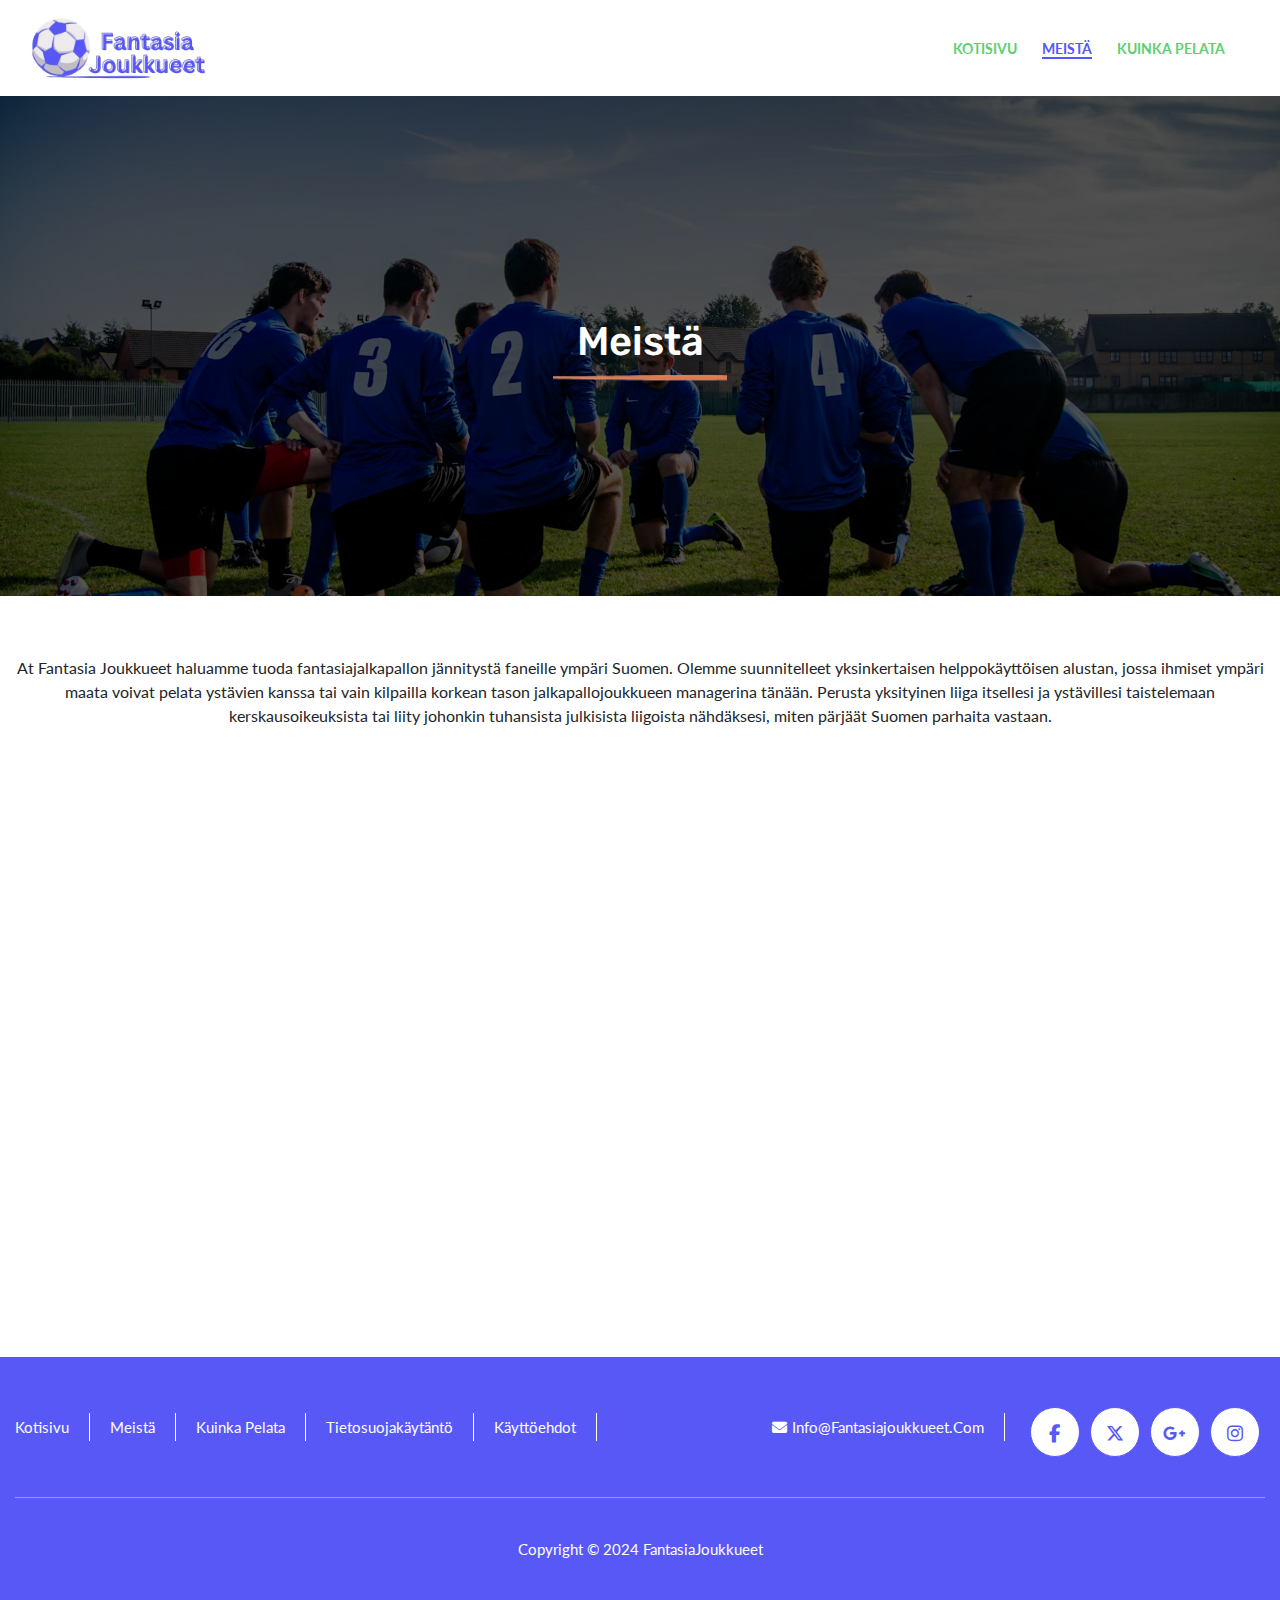
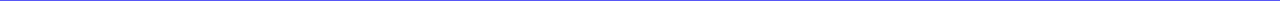
==== aboutus.html @ bffdc189 "changes" ====
<!DOCTYPE html>
<html lang="fi">

<head>
    <meta charset="UTF-8">
    <meta name="viewport" content="width=device-width, initial-scale=1.0">
    <title>Meistä</title>
    <link rel="icon" type="image/x-icon" href="image/favicon.png">
    <link rel="stylesheet" href="https://cdnjs.cloudflare.com/ajax/libs/font-awesome/6.5.1/css/all.min.css">
    <link rel="stylesheet" href="https://unpkg.com/aos@2.3.0/dist/aos.css">
    <link rel="stylesheet" href="css/bootstrap.css">
    <link rel="stylesheet" href="css/style.css">
    <link rel="stylesheet" href="css/responsive.css">
</head>

<body>
    <!-- header section start -->
    <nav>
        <div class="container">
            <div class="navbar">
                <div class="logo"><a href="index.html"><img src="image/logo.png" alt="logo"></a></div>
                <div class="navlink">
                    <div class="closebutton"><i class="fa fa-times-circle" aria-hidden="true"></i></div>
                    <ul>
                        <li>
                            <a href="index.html">Kotisivu</a>
                        </li>
                        <li>
                            <a href="aboutus.html" class="active">Meistä</a>
                        </li>
                        <li>
                            <a href="kuinkapelata.html">Kuinka Pelata</a>
                        </li>

                    </ul>
                </div>
                <div class="open"><i class="fa fa-bars" aria-hidden="true"></i></div>
            </div>
        </div>
    </nav>
    <!-- header section start -->
    <!-- about banner section start -->
    <div class="about_banner">
        <div class="container">
            <div class="row">
                <div class="col-12">
                    <div class="banner_head">
                        <h1>Meistä
                        </h1>
                    </div>
                </div>
            </div>
        </div>
    </div>
    <!-- about banner section end -->
    <!--about detail section start -->
    <div class="about_detail">
        <div class="container">
            <div class="row mb-3">
                <div class="col-12">
                    <div class="about_text text-center">
                        <p>At Fantasia Joukkueet haluamme tuoda fantasiajalkapallon jännitystä faneille ympäri
                            Suomen. Olemme suunnitelleet yksinkertaisen helppokäyttöisen alustan, jossa ihmiset
                            ympäri maata voivat pelata ystävien kanssa tai vain kilpailla korkean tason
                            jalkapallojoukkueen managerina tänään. Perusta yksityinen liiga itsellesi ja ystävillesi
                            taistelemaan kerskausoikeuksista tai liity johonkin tuhansista julkisista liigoista
                            nähdäksesi,
                            miten pärjäät Suomen parhaita vastaan.</p>
                    </div>
                </div>
            </div>
            <div class="row mt-2">
                <div class="col-lg-5 col-md-6 col-sm-6 col-12 mb-3">
                    <div class="about_info" data-aos="fade-right">
                        <img src="image/location.png" alt="about">
                        <div class="about_infotext">
                            <h4>Rakennettu Suomea varten
                            </h4>
                            <p>Suunniteltu suomalaisille urheilun ystäville</p>
                        </div>
                    </div>
                </div>
                <div class="col-lg-5 col-md-6 col-sm-6 col-12 mb-3">
                    <div class="about_info" data-aos="fade-left">
                        <img src="image/app.png" alt="about">
                        <div class="about_infotext">
                            <h4>Käyttäjäystävällinen App
                            </h4>
                            <p>Yksinkertainen käyttöympäristö</p>
                        </div>
                    </div>
                </div>
            </div>
            <div class="row">
                <div class="col-lg-5 col-md-6 col-sm-6 col-12 mb-3">
                    <div class="about_info" data-aos="fade-right">
                        <img src="image/livescore.png" alt="about">
                        <div class="about_infotext">
                            <h4>Pysy ajan tasalla
                            </h4>
                            <p>Reaaliaikaiset jalkapallotulokset ja uutiset</p>
                        </div>
                    </div>
                </div>
                <div class="col-lg-5 col-md-6 col-sm-6 col-12 mb-3">
                    <div class="about_info" data-aos="fade-left">
                        <img src="image/community.png" alt="about">
                        <div class="about_infotext">
                            <h4>Fantasia Joukkueet Yhteisö
                            </h4>
                            <p>Keskustele yhteisön foorumeilla</p>
                        </div>
                    </div>
                </div>
            </div>
        </div>
    </div>
    <!--about detail section end -->
    <!--footer start-->
    <div class="footer">
        <div class="container">
            <div class="row">
                <div class="col-xxl-8 col-xl-7 col-lg-12 col-md-12 col-sm-12 col-xs-12">
                    <div class="single_footer single_footer_menu">
                        <ul>
                            <li><a href="index.html">Kotisivu</a></li>
                            <li><a href="aboutus.html">Meistä</a> </li>
                            <li><a href="kuinkapelata.html">Kuinka Pelata</a></li>
                            <li><a href="privacypolicy.html">Tietosuojakäytäntö</a></li>
                            <li><a href="terms.html">Käyttöehdot</a></li>
                        </ul>
                    </div>
                </div>
                <div class="col-xxl-4 col-xl-5 col-lg-12 col-md-12 col-sm-12 col-xs-12">
                    <div class="single_footer single_footer_address">
                        <div class="email">
                            <ul>
                                <li>
                                    <a href="mailto:info@magyarlegjobb"><i class="fa fa-envelope"
                                            aria-hidden="true"></i>info@fantasiajoukkueet.com</a>
                                </li>
                            </ul>
                        </div>
                        <div class="social_profile">
                            <ul>
                                <li><a href="#"><i class="fa-brands fa-facebook-f"></i></a></li>
                                <li><a href="#"><i class="fa-brands fa-x-twitter"></i></a></li>
                                <li><a href="#"><i class="fa-brands fa-google-plus-g"></i></a></li>
                                <li><a href="#"><i class="fa-brands fa-instagram"></i></a></li>
                            </ul>
                        </div>
                    </div>
                </div>
            </div>
            <div class="row">
                <div class="col-lg-12 col-sm-12 col-xs-12">
                    <p class="copyright">Copyright © 2024 <a href="index.html"></a>FantasiaJoukkueet</p>
                </div>
            </div>
        </div>
    </div>
    <!-- footer end-->
    <!--cookies start -->

    <!-- <div class="card cookie-alert show">
        <div class="card-body p-5">

            <p class="card-text">“Weboldalunk cookie-kat használ a legjobb élmény
                érdekében. Kattintson az "Elfogadás" gombra a cookie-k elfogadásához, vagy a
                "Beállítások" gombra a beállítások módosításához”</p>
            <div class="btn-toolbar justify-content-end">
                <a href="#" class="btn btn-primary setting-cookies">Settings</a>
                <a href="#" class="btn btn-primary accept-cookies">Accept</a>
            </div>
        </div>
    </div> -->
    <!--cookies end -->
    <script src="https://cdnjs.cloudflare.com/ajax/libs/jquery/2.2.2/jquery.min.js"></script>
    <script src="https://unpkg.com/aos@2.3.0/dist/aos.js"></script>
    <script src="javascript/bootstrap.js"></script>
    <script src="javascript/slick.js"></script>
    <script src="https://maxcdn.bootstrapcdn.com/bootstrap/4.1.3/js/bootstrap.min.js"></script>

    <script>
        $(document).ready(function () {
            $(".open").click(function () {
                $("body").addClass("toggle");
            });
        });
        $(document).ready(function () {
            $(".closebutton").click(function () {
                $("body").removeClass("toggle");
            });
        });

    </script>
    <script>
        AOS.init({
            duration: 1200,
        })
    </script>


</body>

</html>
---- css/style.css ----
@import url('https://fonts.googleapis.com/css2?family=Lato:ital,wght@0,100;0,300;0,400;0,700;0,900;1,100;1,300;1,400;1,700;1,900&display=swap');
@import url('https://fonts.googleapis.com/css2?family=Rubik:ital,wght@0,300..900;1,300..900&display=swap');

:root {
    --primary-color: #5858f7;
    --secondary-color: #5ecf71;
}

* {
    margin: 0;
    padding: 0;

}

ul,
li,
p,
a {
    text-decoration: none;
    list-style: none;
    margin: 0;
    padding: 0;
    font-family: "Lato", sans-serif;
}

h1,
h2,
h3,
h4,
h5,
h6 {}

a,
a:hover,
a:focus,
a:active {
    text-decoration: none;
    outline: none;

}

.button,
a:hover {
    color: #000;
}

img {
    width: 100%;
    max-width: 100%;
}

.container {
    width: 100%;
    max-width: 1440px;
    margin: 0 auto;
    padding: 0 15px;
}

h1 {
    font-family: "Rubik", sans-serif;
}

h2 {
    text-align: center;
    color: var(--primary-color);
    font-size: 35px;
    padding-bottom: 50px;
    text-transform: capitalize;
}

/* navbar styling  */

.logo img {
    max-width: 180px;
}

.navbar {
    padding: 0px 15px;
    display: flex;
    justify-content: space-between;
    align-items: center;
}

.navlink ul {
    display: flex;
    align-items: center;
}

.navlink ul li {
    font-size: 18px;
    margin: 0 25px 0 0;

}

.navlink ul li a {
    color: var(--secondary-color);
    font-size: 14px;
    font-style: normal;
    font-weight: bold;
    line-height: normal;
    text-transform: uppercase;
}

.navlink ul li a:hover {
    color: var(--primary-color);
}

.active {
    border-bottom: 2px solid var(--primary-color);
    color: var(--primary-color) !important;
}

.open {
    display: none;
}

.closebutton {
    display: none;
}

nav {
    background: #fff;
    font-size: 18px;
    padding: 14px 0;
    font-weight: 700;
    text-transform: capitalize;
    color: #000000;
    position: relative;
    z-index: 99;
}

/* 
nav.sticky {
    background: var(--primary-color);
    animation: 500ms ease-in-out 0s normal none 1 running fadeInDown;
    padding: 10px 0;
    position: fixed;
} */

/* navbar stylng end */
a.button_main {
    background: var(--primary-color);
    padding: 10px 40px 10px 40px;
    border: 1px solid var(--primary-color);
    color: #fff;
    font-weight: 700;
}

.hotel_box button a {
    color: inherit;
}

a.button_main:hover {
    background: transparent;
    border: 1px solid var(--primary-color);
    color: var(--primary-color);
}

.banner_head:after {
    content: '';
    background: url(../image/line.png);
    background-position: center;
    background-size: cover;
    width: 17%;
    height: 10%;
    position: absolute;
    top: 50%;
}

/* banner styling  start */
.hotel_banner {
    height: 600px;
    background-image: url(../image/homebanner.jpg);
    background-size: cover;
    background-position: center;
    background-repeat: no-repeat;
    position: relative;
    display: flex;
    align-items: center;
}

.hotel_banner::before {
    position: absolute;
    content: '';
    background: #000000a8;
    width: 100%;
    height: 100%;
    z-index: 0;
}

.banner_box h1 {
    font-size: 45px;
    text-transform: uppercase;
    margin-bottom: 20px;
}

.banner_box p {
    font-size: 18px;
    text-transform: capitalize;
}

.home_detail {
    padding: 60px 0;
}

.home_info {
    text-align: center;
    padding: 40px;
    background: #fafafa;
    border-radius: 5px;
    box-shadow: 2px 3px 0px var(--secondary-color);
}

.home_detail .row {
    justify-content: center;
}

.home_info {
    margin-top: 20px;
}

.home_info img {
    width: 80px;
    margin-bottom: 20px;
}

.three_steps {
    padding: 60px 0;
    overflow: hidden;
}

.steps {
    text-align: center;
    padding: 20px;
    border-radius: 10px;
    background: #eaf0f7;
    border-bottom: 1px solid #bdc6d1;
    margin-bottom: 20px;

}

.steps img {
    margin-bottom: 10px;
    border-radius: 5px;
    height: 270px;
    object-fit: cover;
}

/* .steps.one {
    background: #eaf0f7;
    border-bottom: 1px solid #bdc6d1;
    box-shadow: 2px 1px 5px;
}

.steps.two {
    background: #faeaeb;
    border-bottom: 1px solid #cfbcbd;
    box-shadow: 2px 1px 5px;
}

.steps.three {
    background: #eff5e3;
    border-bottom: 1px solid #cfd5c4;
    box-shadow: 2px 1px 5px;
} */

.hotel_banner .row {
    position: relative;
    color: #fff;
}

.banner_box .row {
    align-items: center;
}

.form_box {
    width: 60%;
}

.aside-image {
    text-align: right;
    display: none;
}

.aside-image img {
    max-width: 530px;
    height: 750px;
    transition: none 0s ease 0s;
    line-height: 0px;
    border-width: 0px;
    margin: 0px;
    padding: 0px;
    letter-spacing: 0px;
    font-weight: 400;
    font-size: 16px;
    animation-duration: 1s;
    animation-fill-mode: both;
    -moz-animation-delay: 0.5s;
    animation-delay: 0.5s;
    -webkit-animation-name: fadeInRight;
    animation-name: fadeInRight;
    width: 100%;
    object-fit: contain;
}

/* banner styling end */
/* play banner start */
.play_banner {
    height: 500px;
    background-image: url(../image/play.jpg);
    background-size: cover;
    background-position: center;
    background-repeat: no-repeat;
    position: relative;
    display: flex;
    align-items: center;
}

.play_banner:before {
    position: absolute;
    content: '';
    background: #000000a8;
    width: 100%;
    height: 100%;
    z-index: 0;
}

.detail_section {
    padding: 60px 0;
}

.text_sports {
    margin-bottom: 40px;
}

.details_text {
    padding: 20px;
    background: #fff;
    height: 100%;
    color: var(--secondary-color);
    box-shadow: 1px 1px 3px;
    border-radius: 10px;
    transition: 1s;
}

/* .details_text:hover {
    background: transparent;
    color: #e97949;

} */

.detail_section ul li {
    list-style: disc;
    margin-left: 17px;
}

.detail_section h3 {
    margin-top: 15px;
}

.banner_head {
    display: flex;
    flex-direction: column;
    justify-content: center;
    align-items: center;
    height: 100%;
    text-align: center;
    position: absolute;
    top: 50%;
    left: 50%;
    color: #fff;
    width: 80%;
    transform: translate(-50%, -50%);
}

/* play banner end */
/* about styling start */
.about_banner {
    height: 500px;
    background-image: url(../image/aboutbanner.jpg);
    background-size: cover;
    background-position: center;
    background-repeat: no-repeat;
    position: relative;
    display: flex;
    align-items: center;
}

.about_banner:before {
    position: absolute;
    content: '';
    background: #000000a8;
    width: 100%;
    height: 100%;
    z-index: 0;
}

.about_detail {
    padding: 60px 0;
}

.about_text {
    margin-bottom: 40px;
}

.about_info {
    text-align: center;
    padding: 40px;
    background: #f7f6f6;
    height: 100%;
    border-radius: 5px;
}

.about_detail .row {
    justify-content: center;
}


.about_info img {
    width: 80px;
    margin-bottom: 20px;
}

.about_info::after {
    left: 0;
    right: 0;
    content: "";
    height: 0;
    width: 100%;
    background-color: var(--secondary-color);
    position: absolute;
    top: 0;
    z-index: -1;
    border-radius: 5px;
    -webkit-transition: all 300ms linear 0ms;
    -khtml-transition: all 300ms linear 0ms;
    -moz-transition: all 300ms linear 0ms;
    -ms-transition: all 300ms linear 0ms;
    -o-transition: all 300ms linear 0ms;
    transition: all 300ms linear 0ms;
    transform-origin: left;
    -moz-transform-origin: left;
    -ms-transform-origin: left;
    -webkit-transform-origin: left;
    -o-transform-origin: left;
}

.about_info:hover::after {
    height: 100%;
    left: 0;
    right: auto;
    transform-origin: right;
    -moz-transform-origin: right;
    -ms-transform-origin: right;
    -webkit-transform-origin: right;
    -o-transform-origin: right;
}

.about_info:hover .about_infotext {
    color: #fff;
}

/* .about_info:hover {
    color: white;
    background: var(--secondary-color);
} */

/* 
.in-left {
    animation: fadeInLeft 1s ease-in-out;
}

.in-right {
    animation: fadeInRight 1s ease-in-out;
}

@keyframes fadeInLeft {
    from {
        opacity: 0;
        transform: translateX(-100px);
    }

    to {
        opacity: 1;
    }
}

@keyframes fadeInRight {
    from {
        opacity: 0;
        transform: translateX(100px);
    }

    to {
        opacity: 1;
    }
} */


/* about styling end */
/* info box styling */

.form-control {
    padding: 10px;
    border: 1px solid #00000024;
    border-radius: unset;
    width: 80%;
    border-radius: 5px;
}

input.form-control.sub_btn:hover {
    background: transparent;
    color: #fff;
    border: 1px solid #fff;
}

input.form-control.sub_btn {
    width: 200px;
    padding: 10px;
    background-color: var(--primary-color);
    border: 1px solid var(--primary-color);
    color: #fff;
    border: 1px solid transparent;
    transition: all 0.5s;
}

input.form-control.sub_btn:hover {
    background: #fff;
    border: 1px solid var(--primary-color);
    color: var(--primary-color);
}

.information_box {
    padding: 80px 0;
}

input.form-control.sub_btn:hover {
    background: transparent;
    color: #fff;
    border: 1px solid #fff;
}

/*privacy-policy start*/
.privacy__section {
    position: relative;
    height: 400px;
    background-image: url(../image/privacybanner.jpg);
    background-repeat: no-repeat;
    background-size: cover;
    background-position: center;
    object-fit: cover;
    margin-top: 0;
    isolation: isolate;
    display: flex;
    flex-direction: column;
    justify-content: center;
    align-items: center;
    text-align: center;

}

.privacy__section::after {
    content: '';
    position: absolute;
    inset: 0;
    background-color: rgba(0, 0, 0, 0.55);
    z-index: -1;
}

.privacy-policy {
    padding: 40px 0;
}

.privacy-policy p {
    margin-bottom: 10px;
}

.privacy-policy a {
    color: var(--secondary-color);
}

.privacy__section .banner__text h1 {
    color: #fff;
    text-transform: uppercase;
}

.banner__text h1 {
    font-size: 45px;
    text-transform: uppercase;
}

.banner__text {
    display: flex;
    flex-direction: column;
    justify-content: center;
    align-items: center;
    height: 100%;
    text-align: center;
    position: absolute;
    top: 50%;
    left: 50%;
    color: #fff;
    width: 80%;
    transform: translate(-50%, -50%);
}

/* privacy styling end */
/* terms styling start */
.terms__section {
    position: relative;
    height: 350px;
    background-image: url(../image/termsbanner.jpg);
    background-repeat: no-repeat;
    background-size: cover;
    background-position: center;
    object-fit: cover;
    margin-top: 0;
    isolation: isolate;
    display: flex;
    flex-direction: column;
    justify-content: center;
    align-items: center;
    text-align: center;

}

.terms__section::after {
    content: '';
    position: absolute;
    inset: 0;
    background-color: rgba(0, 0, 0, 0.55);
    z-index: -1;
}

.terms-conditions p {
    margin-bottom: 10px;
}

.terms-conditions {
    padding: 40px 0;
}

.terms__section .banner__text h1 {
    color: #fff;
    text-transform: uppercase;
}

/* terms styling end */
/* footer styling */

.footer {
    background-color: var(--primary-color);
    padding: 40px 0;
}

/*END FOOTER SOCIAL DESIGN*/
.single_footer h4 img {
    max-width: 150px;
}


.single_footer h4 {
    color: #fff;
    margin-top: 0;
    margin: 20px 0;
    font-weight: 700;
    text-transform: uppercase;
    font-size: 20px;
}

/* .single_footer h4::after {
    content: "";
    display: block;
    height: 2px;
    width: 40px;
    background: #fff;
    margin-top: 20px;
} */
.single_footer.single_footer_menu ul {
    display: flex;
    gap: 20px;
}

.single_footer.single_footer_menu {
    display: flex;
    align-items: center;
    justify-content: start;
    height: 100%;
    gap: 20px;
}

.single_footer.single_footer_address {
    display: flex;
    align-items: center;
    justify-content: end;
    height: 100%;
    gap: 20px;
}

.single_footer p {
    color: var(--secondary-color);
    text-transform: uppercase;
    margin-top: 21px;
}

.single_footer ul {
    display: flex;
    margin: 0;
    padding: 0;
    list-style: none;
}

.single_footer ul li {
    font-weight: 400;
    color: #fff;
    line-height: 28px;
    border-right: 1px solid #fff;
    padding-right: 20px;
}

.single_footer ul li a {
    color: #fff;
    -webkit-transition: all 0.3s ease 0s;
    transition: all 0.3s ease 0s;
    line-height: 28px;
    font-size: 15px;
    text-transform: capitalize;
}

.email ul li a {
    display: flex;
    flex-direction: row;
    align-items: center;
    gap: 5px;
}

.single_footer ul li a:hover {
    color: var(--secondary-color);
}

.single_footer_address ul li {
    color: #fff;
    font-size: 15px;
}

.single_footer_address ul li span {
    font-weight: 400;
    color: #fff;
    line-height: 28px;
}

.contact_social ul {
    list-style: outside none none;
    margin: 0;
    padding: 0;
}

/*START SOCIAL PROFILE CSS*/
.social_profile {
    margin-top: 10px;
}

.social_profile ul {
    list-style: outside none none;
    margin: 0;
    padding: 0;
}

.social_profile ul li {
    float: left;
    border: unset;
    padding: unset;
}

.social_profile ul li a {
    text-align: center;
    border: 0px;
    text-transform: uppercase;
    transition: all 0.3s ease 0s;
    margin: 0px 5px;
    font-size: 18px;
    color: var(--primary-color);
    border-radius: 30px;
    width: 50px;
    height: 50px;
    line-height: 50px;
    display: block;
    background: #fff;
    border: 1px solid var(--primary-color);
}


.social_profile ul li a:hover {
    background: var(--secondary-color);
    border: 1px solid #fff;
    color: #fff;
    border: 0px;
}

/*END SOCIAL PROFILE CSS*/
.copyright {
    margin-top: 40px;
    padding-top: 40px;
    color: #fff;
    font-size: 15px;
    border-top: 1px solid rgba(255, 255, 255, 0.4);
    text-align: center;
}

.copyright a {
    color: #fff;
    transition: all 0.2s ease 0s;
}

.copyright a:hover {
    color: var(--primary-color);
}

/* footer styling end */


/* /cookie start/ */
.cookie-alert {
    position: fixed;
    bottom: 0;
    right: 0;
    width: 100%;
    margin: 0 !important;
    z-index: 999;
    opacity: 0;
    transform: translateY(100%);
    transition: all 500ms ease-out;
    left: 0;
}

.cookie-alert .btn {
    color: #fff;
    background-color: var(--primary-color);
    border-color: #ffffff;
}

.cookie-alert .btn:hover {
    color: var(--primary-color);
    background-color: #fff;
    border-color: var(--primary-color);
}

.cookie-alert.show {
    opacity: 1;
    transform: translateY(0%);
    transition-delay: 1000ms;
}

a.btn.btn-primary.setting-cookies {
    background: transparent;
    color: #000;
    text-decoration: underline;
    padding-bottom: 0;
    margin-right: 14px;
    border: none;
}

a.btn.btn-primary.setting-cookies:hover {
    color: var(--primary-color);
    text-decoration-color: var(--primary-color);
}

/* 
/cookie end/ */
---- css/responsive.css ----
@media screen and (max-width:1380px) {}

@media screen and (max-width:1200px) {
    body.toggle .navlink {
        transform: translateX(0);

    }


    .open {
        display: block;
        color: var(--primary-color);
        font-size: 30px;
    }

    .closebutton {
        display: block;
        position: absolute;
        top: 20px;
        right: 40px;
        color: #fff;
        font-size: 25px;
        padding-right: 50px;
    }

    .saerchbar {
        display: none;
    }


    .navlink {
        transform: translateX(-100%);
        transition: all 0.5s linear;
        position: fixed;
        left: 0;
        top: 0;
        bottom: 0;
        background: var(--primary-color);
        width: 450px;
        padding: 40px;
        margin: 0;
        z-index: 9;
    }

    .navlink ul {
        display: flex;
        flex-direction: column;
        align-items: start;
    }

    .navbar .navlink {
        margin-left: -15px;

    }

    .navlink ul li a {
        color: var(--secondary-color);
    }

    .navlink ul li a:hover {
        color: #fff;
    }

    .active {
        border-bottom: 2px solid #fff;
        color: #fff !important;
    }

    .navlink ul li {
        padding: 10px;
    }

    .box1 h2 {
        margin-top: 10px;
    }

    .social_profile ul li a {
        font-size: 18px;
        width: 45px;
        height: 45px;
        line-height: 47px;
    }

    .copyright {
        margin-top: 20px;
        padding-top: 10px;
    }

    .same_box h1 {
        font-size: 35px;
    }

    .same_box p {
        font-size: 16px;

    }

}

@media (max-width: 991px) {
    .row.upcoming_aside h3 {
        margin-bottom: 0;
        margin-top: 20px;
    }

    .row.upcoming_aside {
        margin-top: 20px;

    }

    .hotel_box {
        display: flex;
        flex-direction: column;
        align-items: start;
        justify-content: center;
        height: 100%;
        text-align: center;
        background: #fff;
        padding: 40px;
        margin-left: 0px;
        text-align: left;
    }

    .hotel_box.reverse {
        display: flex;
        flex-direction: column;
        align-items: start;
        justify-content: center;
        height: 100%;
        text-align: center;
        background: #fff;
        padding: 40px;
        margin-left: 0;
        margin-right: 0px;
    }

    .hotel_box.reverse p {
        text-align: left;
    }

    .single_footer.single_footer_address {
        display: block;
    }

    .single_footer.single_footer_menu ul {
        display: block;
        margin-bottom: 20px;
    }

    .single_footer ul li {
        border-right: unset;
        padding-right: unset;
    }

    .social_profile ul li a {
        margin: 0px 5px 0px 0;
    }

    h2 {
        padding-bottom: 20px;
        font-size: 28px;
    }

    .form-control {
        width: 80%;

    }

    .form_box {
        width: 100%;
    }
}

@media (max-width: 767px) {
    .banner_box h1 {
        font-size: 32px;
    }

    .banner__text h1 {
        font-size: 32px;
        padding: 30px 10px;
    }

    .hotel_banner {
        height: 500px;

    }

    .home_detail {
        padding: 20px 0;
    }

    .three_steps {
        padding: 20px 0;
    }

    .form-control {
        width: 70%;

    }

    .banner_head:after {
        width: 41%;
    }

}

@media (max-width: 575px) {
    .box img {
        width: 90px;
    }

    .row.upcoming_aside {
        padding-left: 20px;
        margin-left: 20px;

    }

    .row.upcoming_aside h3 {
        font-size: 28px;
    }

    .refer_inner>img {
        width: 100%;
    }

    .gallery.mb-2 {
        height: auto;
    }

    .simple-section {
        padding: 20px 0;
    }

    .inner_div {
        height: auto;

    }

    .detail_section {
        padding: 20px 0;
    }

    .hotel_accordian {
        padding: 20px 0;
    }

    .aside-image img {
        height: 270px;
    }

    .aside-image {
        text-align: center;
    }
}
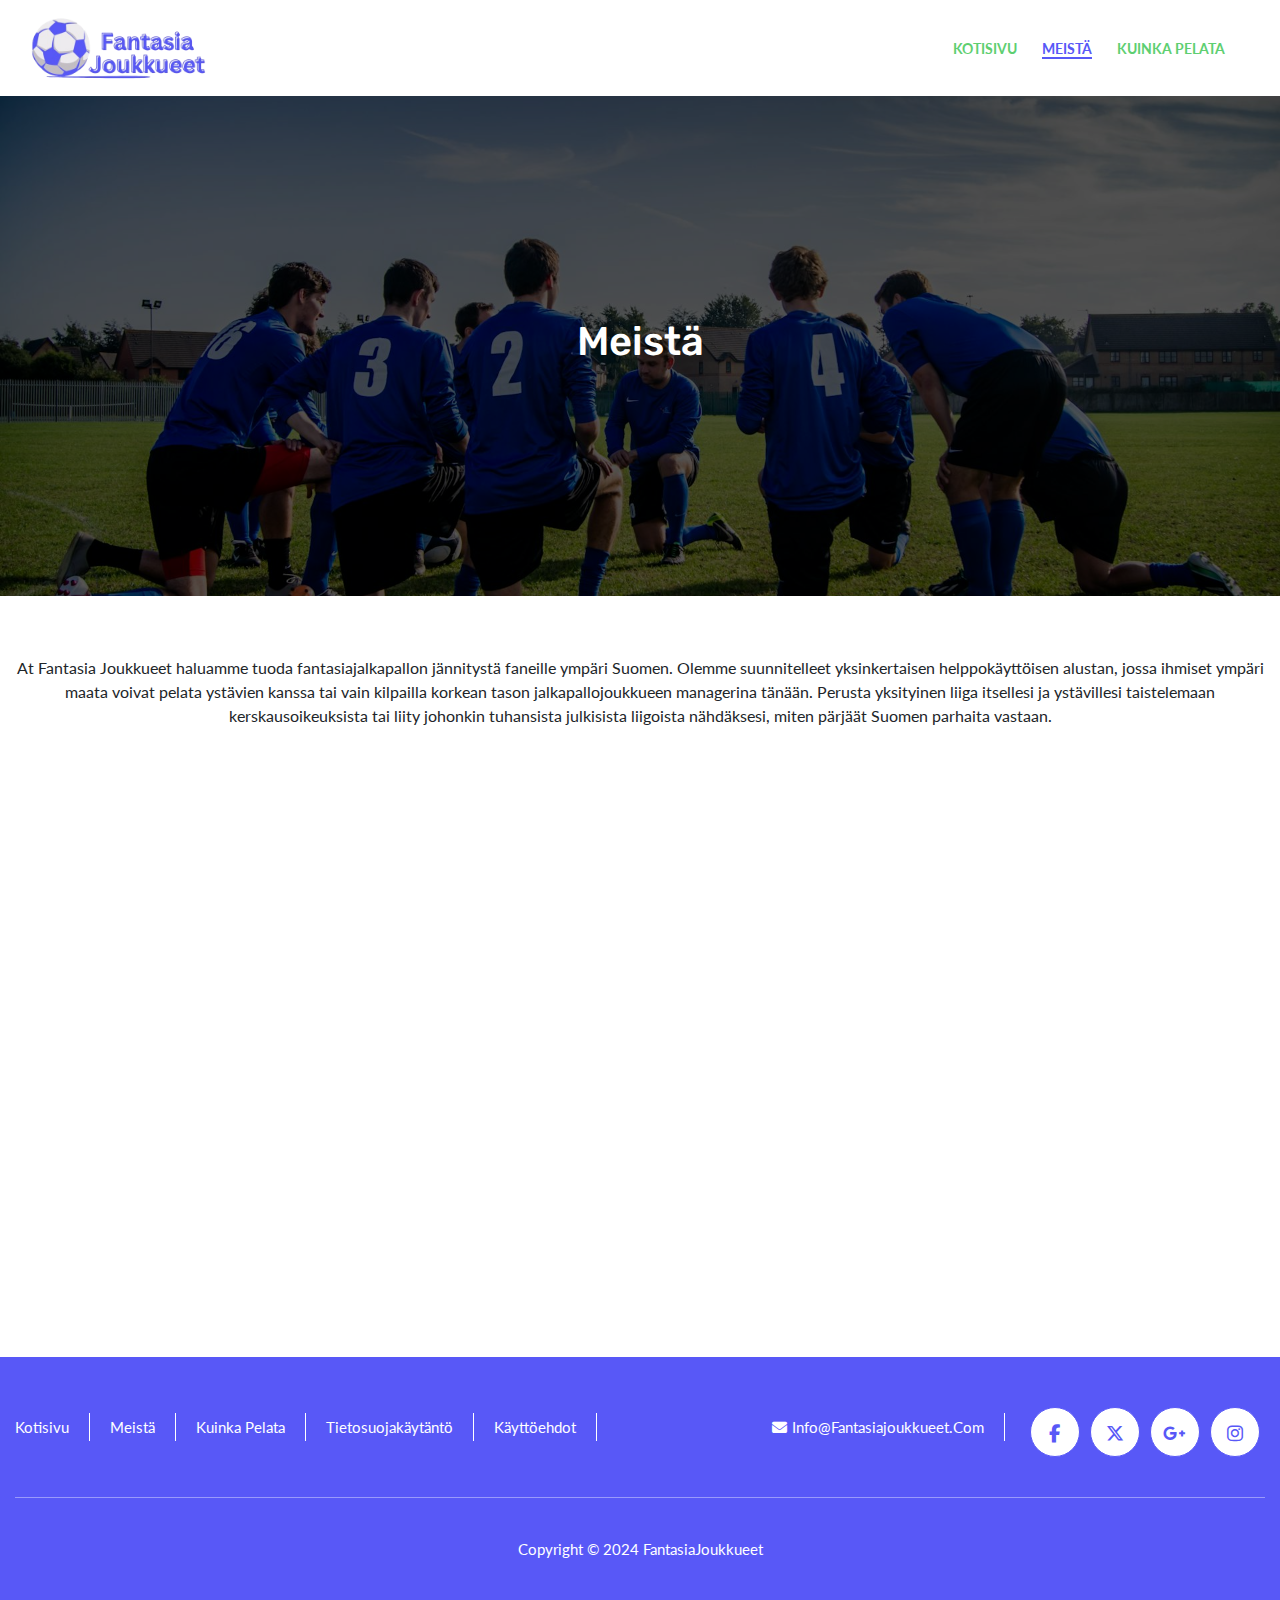
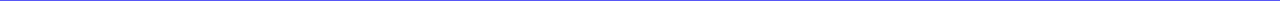
==== commit abafefc8: "changes" ====
--- a/aboutus.html
+++ b/aboutus.html
@@ -29,7 +29,7 @@
                             <a href="aboutus.html" class="active">Meistä</a>
                         </li>
                         <li>
-                            <a href="kuinkapelata.html">Kuinka Pelata</a>
+                            <a href="play.html">Kuinka Pelata</a>
                         </li>
 
                     </ul>
@@ -94,7 +94,7 @@
             <div class="row">
                 <div class="col-lg-5 col-md-6 col-sm-6 col-12 mb-3">
                     <div class="about_info" data-aos="fade-right">
-                        <img src="image/livescore.png" alt="about">
+                        <img src="image/score.png" alt="about">
                         <div class="about_infotext">
                             <h4>Pysy ajan tasalla
                             </h4>
@@ -125,7 +125,7 @@
                         <ul>
                             <li><a href="index.html">Kotisivu</a></li>
                             <li><a href="aboutus.html">Meistä</a> </li>
-                            <li><a href="kuinkapelata.html">Kuinka Pelata</a></li>
+                            <li><a href="play.html">Kuinka Pelata</a></li>
                             <li><a href="privacypolicy.html">Tietosuojakäytäntö</a></li>
                             <li><a href="terms.html">Käyttöehdot</a></li>
                         </ul>
--- a/css/style.css
+++ b/css/style.css
@@ -156,7 +156,7 @@
     color: var(--primary-color);
 }
 
-.banner_head:after {
+/* .banner_head:after {
     content: '';
     background: url(../image/line.png);
     background-position: center;
@@ -165,7 +165,7 @@
     height: 10%;
     position: absolute;
     top: 50%;
-}
+} */
 
 /* banner styling  start */
 .hotel_banner {
